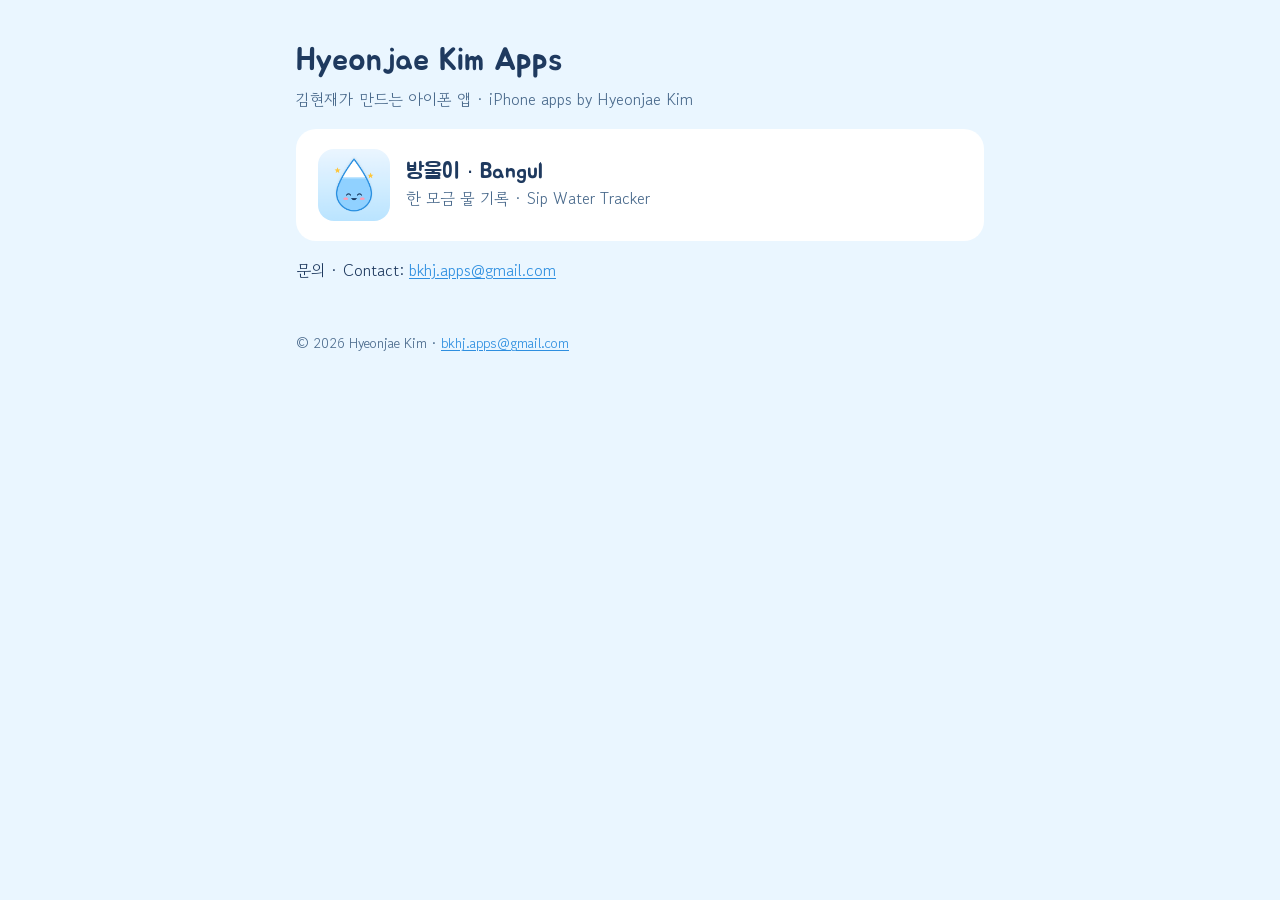
==== index.html @ 40ff2627 "방울이 지원 페이지와 개인정보 처리방침 Co-Authored-By: Claude Opus 5.5 <noreply@anthropic.com>" ====
<!doctype html>
<html lang="ko">
<head>
<meta charset="utf-8">
<meta name="viewport" content="width=device-width, initial-scale=1">
<title>Hyeonjae Kim Apps</title>
<link rel="icon" href="bangul/icon.png">
<link rel="preconnect" href="https://fonts.googleapis.com">
<link rel="preconnect" href="https://fonts.gstatic.com" crossorigin>
<link href="https://fonts.googleapis.com/css2?family=Gowun+Dodum&family=Jua&display=swap" rel="stylesheet">
<link rel="stylesheet" href="assets/style.css">
</head>
<body>
<main>
<h1>Hyeonjae Kim Apps</h1>
<p class="sub">김현재가 만드는 아이폰 앱 · iPhone apps by Hyeonjae Kim</p>
<a class="card app" href="bangul/">
  <img src="bangul/icon.png" alt="">
  <div>
    <div class="jua" style="font-size:22px">방울이 · Bangul</div>
    <div class="sub" style="margin:0">한 모금 물 기록 · Sip Water Tracker</div>
  </div>
</a>
<p>문의 · Contact: <a href="mailto:bkhj.apps@gmail.com">bkhj.apps@gmail.com</a></p>
<footer>© 2026 Hyeonjae Kim · <a href="mailto:bkhj.apps@gmail.com">bkhj.apps@gmail.com</a></footer>
</main>
</body>
</html>
---- assets/style.css ----
:root {
  --bg: #EAF6FF; --card: #FFFFFF; --ink: #1F3A5F; --ink2: #4A6A8C; --accent: #2E8FE0; --line: #D6EEFF;
  color-scheme: light dark;
}
@media (prefers-color-scheme: dark) {
  :root { --bg: #0F1E33; --card: #1A2E4A; --ink: #EAF4FF; --ink2: #A9C2DE; --accent: #3D9BEA; --line: #24456B; }
}
* { box-sizing: border-box; }
body {
  margin: 0; background: var(--bg); color: var(--ink);
  font: 16px/1.7 "Gowun Dodum", -apple-system, "Apple SD Gothic Neo", sans-serif;
}
main { max-width: 720px; margin: 0 auto; padding: 32px 16px 64px; }
h1, h2, h3, .jua { font-family: "Jua", -apple-system, sans-serif; font-weight: 400; line-height: 1.3; }
h1 { font-size: 32px; margin: 8px 0 4px; }
h2 { font-size: 24px; margin: 40px 0 12px; }
h3 { font-size: 18px; margin: 24px 0 6px; }
p, li { color: var(--ink); }
.sub { color: var(--ink2); margin: 0 0 16px; }
a { color: var(--accent); }
.card { background: var(--card); border-radius: 20px; padding: 20px 22px; margin: 16px 0; }
.app { display: flex; gap: 16px; align-items: center; text-decoration: none; color: inherit; }
.app img { width: 72px; height: 72px; border-radius: 16px; }
.hero { display: flex; gap: 18px; align-items: center; }
.hero img { width: 96px; height: 96px; border-radius: 22px; }
.lang { display: flex; gap: 8px; margin: 12px 0 0; }
.lang a { background: var(--card); padding: 6px 14px; border-radius: 999px; text-decoration: none; font-size: 14px; }
ul { padding-left: 22px; }
hr { border: 0; border-top: 1px solid var(--line); margin: 40px 0; }
footer { color: var(--ink2); font-size: 14px; margin-top: 48px; }
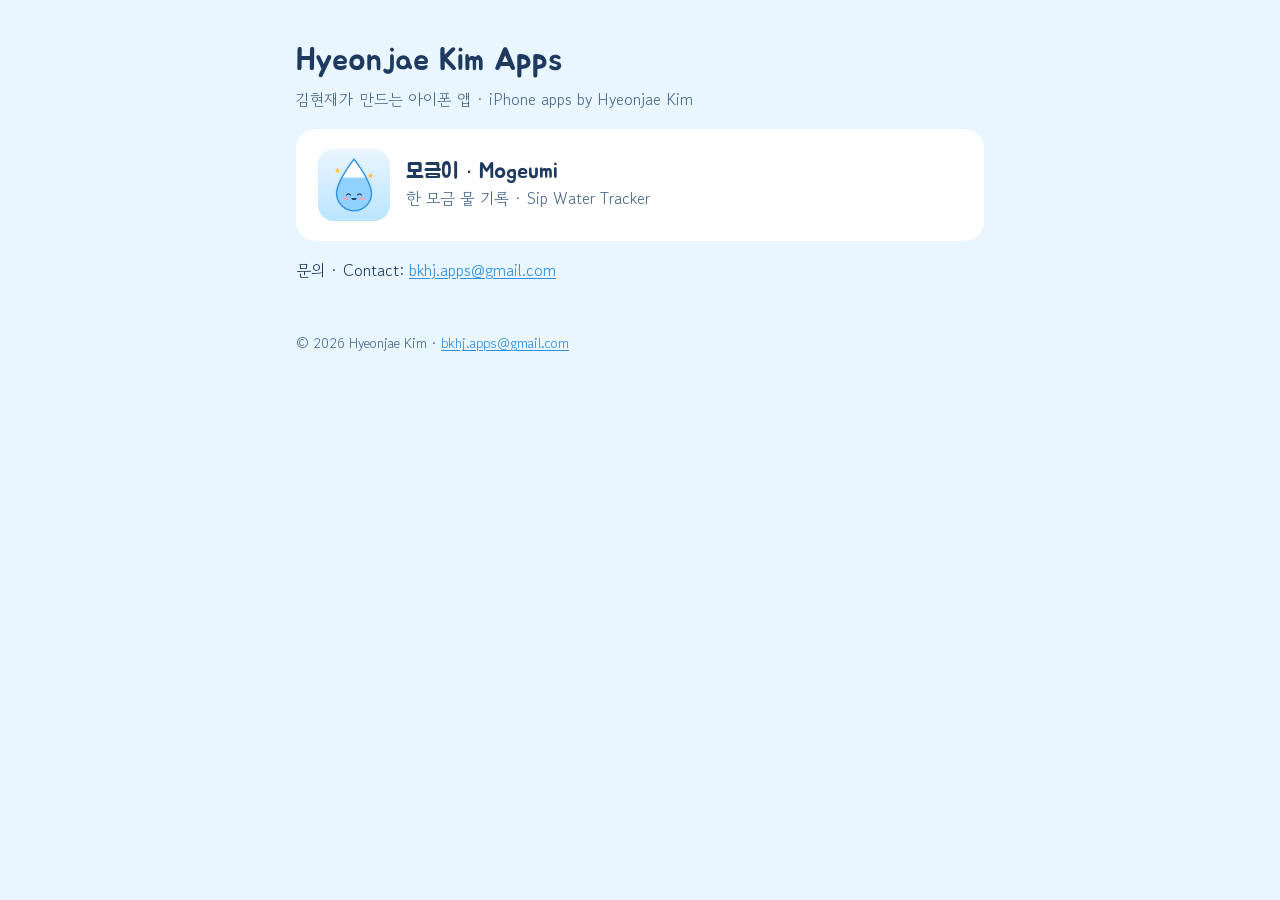
==== commit 8492f374: "앱 이름 모금이 / Mogeumi로 변경, 옛 bangul 주소는 새 주소로 Co-Authored-By: Claude Opus 5.5 <noreply@anthropic.com>" ====
--- a/index.html
+++ b/index.html
@@ -4,7 +4,7 @@
 <meta charset="utf-8">
 <meta name="viewport" content="width=device-width, initial-scale=1">
 <title>Hyeonjae Kim Apps</title>
-<link rel="icon" href="bangul/icon.png">
+<link rel="icon" href="mogeumi/icon.png">
 <link rel="preconnect" href="https://fonts.googleapis.com">
 <link rel="preconnect" href="https://fonts.gstatic.com" crossorigin>
 <link href="https://fonts.googleapis.com/css2?family=Gowun+Dodum&family=Jua&display=swap" rel="stylesheet">
@@ -14,10 +14,10 @@
 <main>
 <h1>Hyeonjae Kim Apps</h1>
 <p class="sub">김현재가 만드는 아이폰 앱 · iPhone apps by Hyeonjae Kim</p>
-<a class="card app" href="bangul/">
-  <img src="bangul/icon.png" alt="">
+<a class="card app" href="mogeumi/">
+  <img src="mogeumi/icon.png" alt="">
   <div>
-    <div class="jua" style="font-size:22px">방울이 · Bangul</div>
+    <div class="jua" style="font-size:22px">모금이 · Mogeumi</div>
     <div class="sub" style="margin:0">한 모금 물 기록 · Sip Water Tracker</div>
   </div>
 </a>
